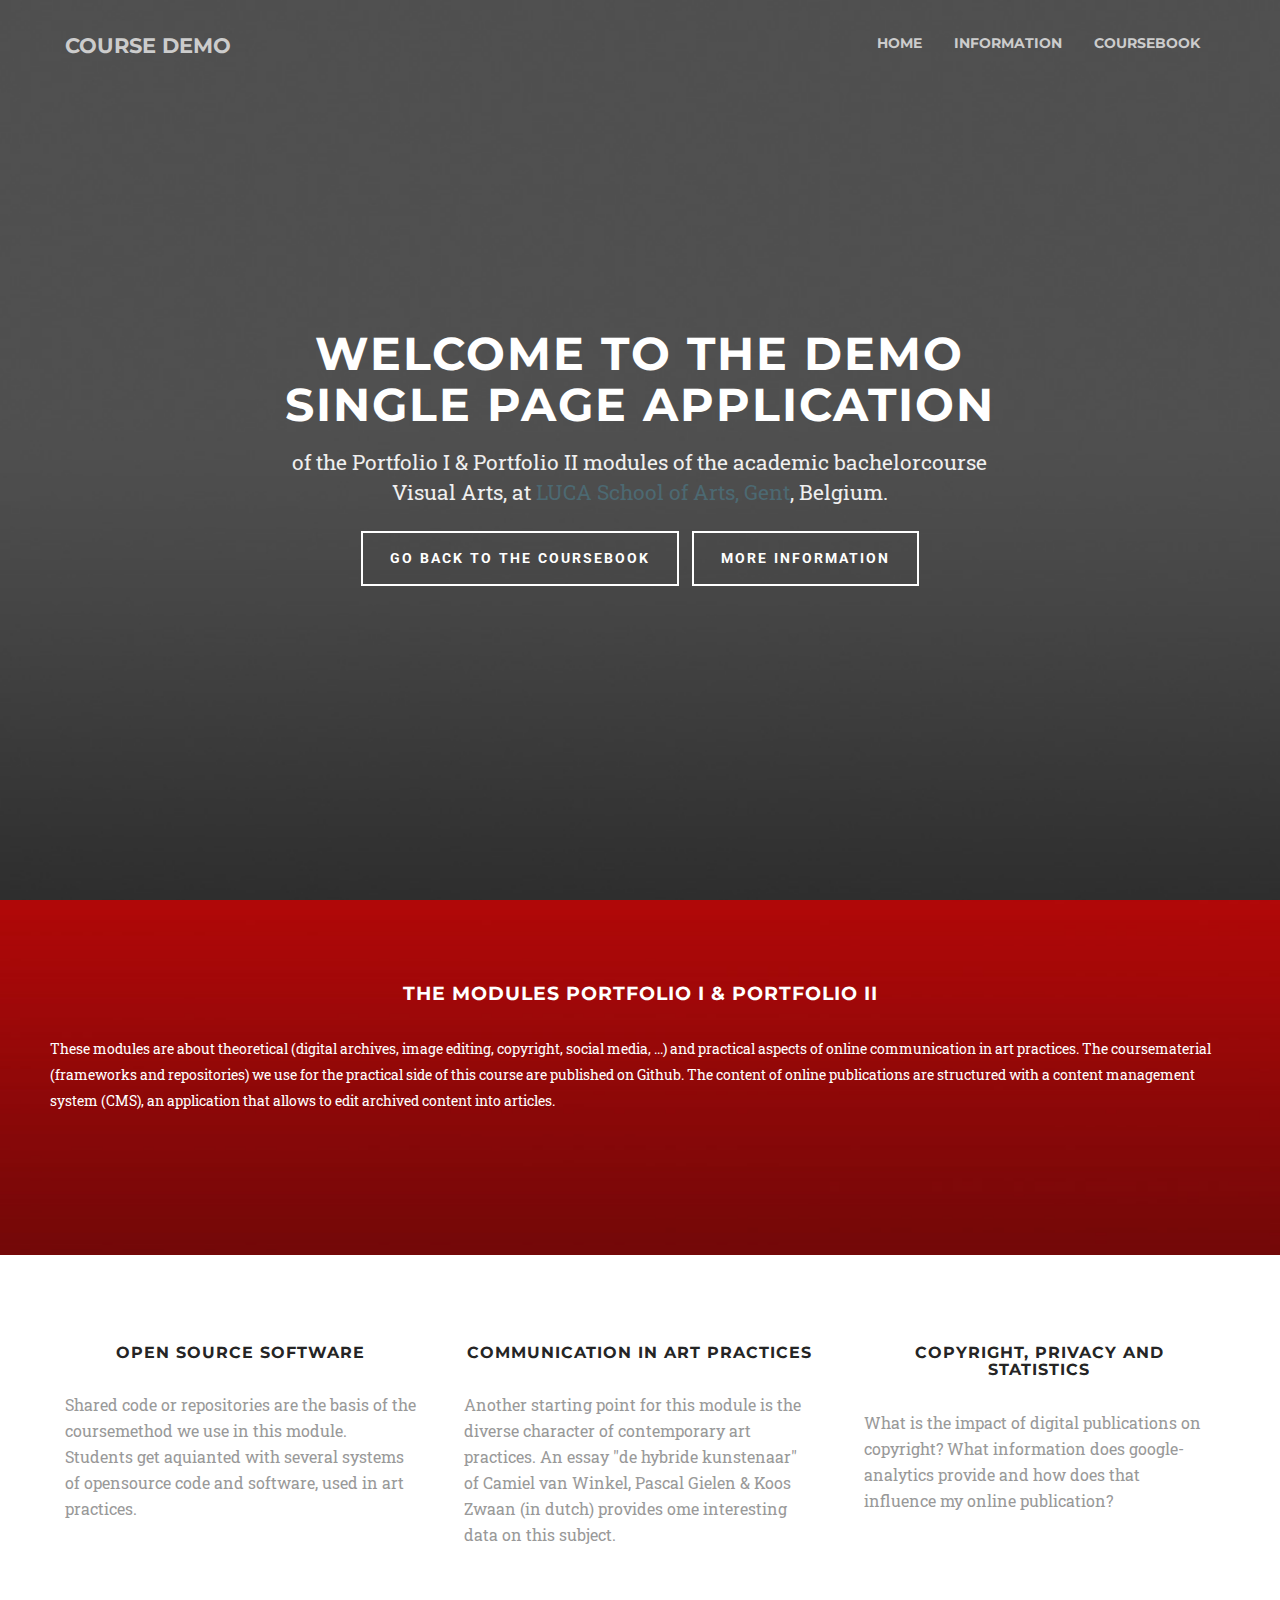
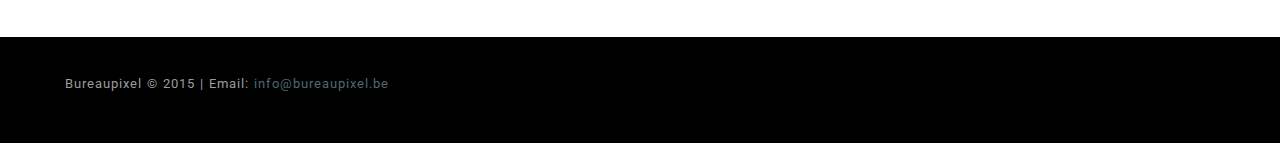
==== index.html @ 8536f185 "demo portfolio" ====
<!DOCTYPE html>
<!--[if lte IE 6]><html class="preIE7 preIE8 preIE9"><![endif]-->
<!--[if IE 7]><html class="preIE8 preIE9"><![endif]-->
<!--[if IE 8]><html class="preIE9"><![endif]-->
<!--[if gte IE 9]><!--><html><!--<![endif]-->
<head>
  <meta charset="UTF-8">
  <meta http-equiv="X-UA-Compatible" content="IE=edge,chrome=1">
  <meta name="viewport" content="width=device-width, initial-scale=1">
  <link href="http://fonts.googleapis.com/css?family=Roboto:700,400&subset=cyrillic,latin,greek,vietnamese" rel="stylesheet" type="text/css">
  <meta name="description" content="">
  <title></title>
  <link rel="stylesheet" href="assets/bootstrap/css/bootstrap.min.css" type="text/css">
  <link rel="stylesheet" href="assets/socicon/css/socicon.min.css" type="text/css">
  <link rel="stylesheet" href="assets/animate.css/animate.min.css" type="text/css">
  <link rel="stylesheet" href="assets/style.css" type="text/css">
  <link rel="stylesheet" href="assets/mbr-additional.css" type="text/css">
  
  
</head>
<body>
<section id="menu-1" class="menu-1 mbr-fixed-top mbr-nav-collapse">
    <div class="container">
        <div class="row">
            <div class="col-sm-12">
                <div class="brand">
                    <a href="#">
                    </a>
                    <span>
                        <p>
                        <a href="http://portfolio.sintlucas.net" target="_blank">COURSE DEMO</a><a href="http://portfolio.sintlucas.net" target="_blank"></a><a href="http://portfolio.sintlucas.net" target="_blank"></a><a href="http://portfolio.sintlucas.net" target="_blank"></a><a href="http://mobirise.com"></a>
                    </p>
                    </span>
                    <span class="mbr-nav-toggle"></span>
                </div>
                <nav>
                    <ul class="nav nav-pills pull-right"><li><a href="http://mobirise.com" class="mbr-menu-item" id="note-editor-63">HOME</a></li><li><a href="#content5-4" class="mbr-menu-item" id="note-editor-64">INFORMATION</a></li><li><a href="http://portfolio.sintlucas.org" class="mbr-menu-item" id="note-editor-65" target="_blank">COURSEBOOK</a></li></ul>
                </nav>
            </div>
        </div>
    </div>
</section>

<section id="header1-0" class="hero-1 center dark mbr-v-middle mbr-fullscreen mbr-parallax-background" style="background-image: url('assets/images/grijsvlak2.jpg');" data-effect="fadeIn">
    <div>
        <div class="container">
            <div class="row">
                <div class="col-sm-7" data-effect="fadeInUp">
                    <div class="hero">
                        
                        
                        <h1>WELCOME TO THE DEMO SINGLE PAGE APPLICATION</h1><p>of the Portfolio I &amp; Portfolio II modules of the academic bachelorcourse Visual Arts, at <a href="http://www.luca-arts.be" target="_blank">LUCA School of Arts, Gent</a>, Belgium.</p>
                    
                    
                    </div>
                        <div class="group">
                            <a class="btn btn-lg btn-default" href="http://portfolio.sintlucas.org/" id="note-editor-77" target="_blank">GO BACK TO THE COURSEBOOK</a> <a class="btn btn-lg btn-default" href="#content5-4" id="note-editor-78">MORE INFORMATION</a>
                        </div>
                </div>
            </div>
        </div>
    </div>
</section>

<section id="content5-4" class="content-2 simple col-1 mbr-parallax-background" style="background-image: url('assets/images/roodvlak2.jpg');">
    <div class="container">
        <div class="row">
            <div>
                <div class="thumbnail">
                    <div class="caption">
                        <div>
                            
                            
                            <h3 style="color: #fff">THE MODULES PORTFOLIO I &amp; PORTFOLIO II</h3> <p style="color: #fff"> These modules are about theoretical (digital archives, image editing, copyright, social media, ...) and practical aspects of online communication in art practices.  The coursematerial (frameworks and repositories) we use for the practical side of this course are published on Github.  The content of online publications are structured with a content management system (CMS), an application that allows to edit archived content into articles.&nbsp;</p><p style="color: #fff"><br></p><p style="color: #fff"><br></p>
                        
                        
                        </div>
                    </div>
                </div>
            </div>
        </div>
    </div>
</section>

<section id="content4-2" class="content-2 simple col-3 mbr-parallax-background" style="background-color: #fff;">
    <div class="container">
        <div class="row">
            <div>
                <div class="thumbnail">
                    <div class="caption">
                        <div>
                            
                            <h3>OPEN SOURCE SOFTWARE</h3><p>Shared code or repositories are the basis of the coursemethod we use in this module. Students get aquianted with several systems of opensource code and software, used in art practices.</p>
                        
                        </div>
                    </div>
                </div>
            </div>
            <div>
                <div class="thumbnail">
                    <div class="caption">
                        <div>
                            
                            <h3>COMMUNICATION IN ART PRACTICES</h3><p>Another starting point for this module is the diverse character of contemporary art practices. An essay "de hybride kunstenaar" of Camiel van Winkel, Pascal Gielen &amp; Koos Zwaan (in dutch) provides ome interesting data on this subject.</p>
                        
                        </div>
                    </div>
                </div>
            </div>
            <div>
                <div class="thumbnail">
                    <div class="caption">
                        <div>
                            
                            <h3>COPYRIGHT, PRIVACY AND STATISTICS</h3><p>What is the impact of digital publications on copyright? What information does google-analytics provide and how does that influence my online publication?</p>
                        
                        </div>
                    </div>
                </div>
            </div>
        </div>
    </div>
</section>

<footer id="footer1-3" class="mbr-section mbr-parallax-background" style="background-color: #000000;">
    <div class="mbr-section__container container">
        <div class="mbr-footer mbr-footer--wysiwyg row">
            <div class="col-sm-12">
                <p class="mbr-footer__copyright"></p><p>Bureaupixel © 2015 | Email: <a href="mailto: info@bureaupixel.be">info@bureaupixel.be</a></p><p></p>
            </div>
        </div>
    </div>
</footer>
<script src="assets/jquery/jquery.min.js" type="text/javascript"></script>
<script src="assets/bootstrap/js/bootstrap.min.js" type="text/javascript"></script>
<div class="mobirise_engine" style="position: absolute; left: -1000px; top: -1000px; opacity: 0.1;"><a href="http://mobirise.com/">easy website builder</a> by Mobirise 1.7</div>
<script src="assets/jquery-parallax/jquery.parallax.js" type="text/javascript"></script>
<script src="assets/social-likes/social-likes.js" type="text/javascript"></script>
<script src="assets/jquery-viewport-checker/jquery.viewportchecker.js" type="text/javascript"></script>
<script src="assets/jquery-mb-ytplayer/jquery.mb.YTPlayer.min.js" type="text/javascript"></script>
<script src="assets/script.js" type="text/javascript"></script>

  
</body>
</html>
---- assets/socicon/css/socicon.min.css ----
@font-face{font-family:'socicon';src:url('../fonts/socicon.eot');src:url('../fonts/socicon.eot?#iefix') format('embedded-opentype'),url('../fonts/socicon.woff') format('woff'),url('../fonts/socicon.woff2') format('woff2'),url('../fonts/socicon.ttf') format('truetype'),url('../fonts/socicon.svg#sociconregular') format('svg');font-weight:normal;font-style:normal}.socicon{position:relative;top:1px;display:inline-block;font-family:'socicon';font-style:normal;font-weight:normal;line-height:1;text-transform:none !important;-webkit-font-smoothing:antialiased;-moz-osx-font-smoothing:grayscale}.socicon-twitter:before{content:"a"}.socicon-facebook:before{content:"b"}.socicon-google:before{content:"c"}.socicon-pinterest:before{content:"d"}.socicon-foursquare:before{content:"e"}.socicon-yahoo:before{content:"f"}.socicon-skype:before{content:"g"}.socicon-yelp:before{content:"h"}.socicon-feedburner:before{content:"i"}.socicon-linkedin:before{content:"j"}.socicon-viadeo:before{content:"k"}.socicon-xing:before{content:"l"}.socicon-myspace:before{content:"m"}.socicon-soundcloud:before{content:"n"}.socicon-spotify:before{content:"o"}.socicon-grooveshark:before{content:"p"}.socicon-lastfm:before{content:"q"}.socicon-youtube:before{content:"r"}.socicon-vimeo:before{content:"s"}.socicon-dailymotion:before{content:"t"}.socicon-vine:before{content:"u"}.socicon-flickr:before{content:"v"}.socicon-500px:before{content:"w"}.socicon-instagram:before{content:"x"}.socicon-wordpress:before{content:"y"}.socicon-tumblr:before{content:"z"}.socicon-blogger:before{content:"A"}.socicon-technorati:before{content:"B"}.socicon-reddit:before{content:"C"}.socicon-dribbble:before{content:"D"}.socicon-stumbleupon:before{content:"E"}.socicon-digg:before{content:"F"}.socicon-envato:before{content:"G"}.socicon-behance:before{content:"H"}.socicon-delicious:before{content:"I"}.socicon-deviantart:before{content:"J"}.socicon-forrst:before{content:"K"}.socicon-play:before{content:"L"}.socicon-zerply:before{content:"M"}.socicon-wikipedia:before{content:"N"}.socicon-apple:before{content:"O"}.socicon-flattr:before{content:"P"}.socicon-github:before{content:"Q"}.socicon-chimein:before{content:"R"}.socicon-friendfeed:before{content:"S"}.socicon-newsvine:before{content:"T"}.socicon-identica:before{content:"U"}.socicon-bebo:before{content:"V"}.socicon-zynga:before{content:"W"}.socicon-steam:before{content:"X"}.socicon-xbox:before{content:"Y"}.socicon-windows:before{content:"Z"}.socicon-outlook:before{content:"1"}.socicon-coderwall:before{content:"2"}.socicon-tripadvisor:before{content:"3"}.socicon-appnet:before{content:"4"}.socicon-goodreads:before{content:"5"}.socicon-tripit:before{content:"6"}.socicon-lanyrd:before{content:"7"}.socicon-slideshare:before{content:"8"}.socicon-buffer:before{content:"9"}.socicon-rss:before{content:","}.socicon-vkontakte:before{content:";"}.socicon-disqus:before{content:":"}.socicon-houzz:before{content:"+"}.socicon-mail:before{content:"@"}.socicon-patreon:before{content:"="}.socicon-paypal:before{content:"-"}.socicon-playstation:before{content:"^"}.socicon-smugmug:before{content:"¨"}.socicon-swarm:before{content:"$"}.socicon-triplej:before{content:"*"}.socicon-yammer:before{content:"&"}.socicon-stackoverflow:before{content:"("}.socicon-drupal:before{content:"#"}.socicon-odnoklassniki:before{content:"."}.socicon-android:before{content:"_"}.socicon-meetup:before{content:"]"}.socicon-persona:before{content:")"}.socicon-amazon:before{content:"£"}.socicon-ello:before{content:"'"}.socicon-mixcloud:before{content:"\""}.socicon-8tracks:before{content:"}"}.socicon-twitch:before{content:"{"}.socicon-bg-twitter{background:#4da7de}.socicon-bg-twitter:hover{background:#4da7de !important}.socicon-bg-facebook{background:#3e5b98}.socicon-bg-facebook:hover{background:#3e5b98 !important}.socicon-bg-google{background:#d93e2d}.socicon-bg-google:hover{background:#d93e2d !important}.socicon-bg-pinterest{background:#c92619}.socicon-bg-pinterest:hover{background:#c92619 !important}.socicon-bg-foursquare{background:#f94877}.socicon-bg-foursquare:hover{background:#f94877 !important}.socicon-bg-yahoo{background:#6e2a85}.socicon-bg-yahoo:hover{background:#6e2a85 !important}.socicon-bg-skype{background:#28abe3}.socicon-bg-skype:hover{background:#28abe3 !important}.socicon-bg-yelp{background:#c83218}.socicon-bg-yelp:hover{background:#c83218 !important}.socicon-bg-feedburner{background:#fc0}.socicon-bg-feedburner:hover{background:#fc0 !important}.socicon-bg-linkedin{background:#3371b7}.socicon-bg-linkedin:hover{background:#3371b7 !important}.socicon-bg-viadeo{background:#e4a000}.socicon-bg-viadeo:hover{background:#e4a000 !important}.socicon-bg-xing{background:#005a60}.socicon-bg-xing:hover{background:#005a60 !important}.socicon-bg-myspace{background:#323232}.socicon-bg-myspace:hover{background:#323232 !important}.socicon-bg-soundcloud{background:#fe3801}.socicon-bg-soundcloud:hover{background:#fe3801 !important}.socicon-bg-spotify{background:#7bb342}.socicon-bg-spotify:hover{background:#7bb342 !important}.socicon-bg-grooveshark{background:#000}.socicon-bg-grooveshark:hover{background:#000 !important}.socicon-bg-lastfm{background:#d41316}.socicon-bg-lastfm:hover{background:#d41316 !important}.socicon-bg-youtube{background:#e02a20}.socicon-bg-youtube:hover{background:#e02a20 !important}.socicon-bg-vimeo{background:#51b5e7}.socicon-bg-vimeo:hover{background:#51b5e7 !important}.socicon-bg-dailymotion{background:#004e72}.socicon-bg-dailymotion:hover{background:#004e72 !important}.socicon-bg-vine{background:#00b389}.socicon-bg-vine:hover{background:#00b389 !important}.socicon-bg-flickr{background:#1e1e1b}.socicon-bg-flickr:hover{background:#1e1e1b !important}.socicon-bg-500px{background:#58a9de}.socicon-bg-500px:hover{background:#58a9de !important}.socicon-bg-instagram{background:#9c7c6e}.socicon-bg-instagram:hover{background:#9c7c6e !important}.socicon-bg-wordpress{background:#464646}.socicon-bg-wordpress:hover{background:#464646 !important}.socicon-bg-tumblr{background:#45556c}.socicon-bg-tumblr:hover{background:#45556c !important}.socicon-bg-blogger{background:#ec661c}.socicon-bg-blogger:hover{background:#ec661c !important}.socicon-bg-technorati{background:#5cb030}.socicon-bg-technorati:hover{background:#5cb030 !important}.socicon-bg-reddit{background:#e74a1e}.socicon-bg-reddit:hover{background:#e74a1e !important}.socicon-bg-dribbble{background:#e84d88}.socicon-bg-dribbble:hover{background:#e84d88 !important}.socicon-bg-stumbleupon{background:#e64011}.socicon-bg-stumbleupon:hover{background:#e64011 !important}.socicon-bg-digg{background:#1d1d1b}.socicon-bg-digg:hover{background:#1d1d1b !important}.socicon-bg-envato{background:#597c3a}.socicon-bg-envato:hover{background:#597c3a !important}.socicon-bg-behance{background:#000}.socicon-bg-behance:hover{background:#000 !important}.socicon-bg-delicious{background:#020202}.socicon-bg-delicious:hover{background:#020202 !important}.socicon-bg-deviantart{background:#c5d200}.socicon-bg-deviantart:hover{background:#c5d200 !important}.socicon-bg-forrst{background:#5b9a68}.socicon-bg-forrst:hover{background:#5b9a68 !important}.socicon-bg-play{background:#000}.socicon-bg-play:hover{background:#000 !important}.socicon-bg-zerply{background:#9dbc7a}.socicon-bg-zerply:hover{background:#9dbc7a !important}.socicon-bg-wikipedia{background:#000}.socicon-bg-wikipedia:hover{background:#000 !important}.socicon-bg-apple{background:#b9bfc1}.socicon-bg-apple:hover{background:#b9bfc1 !important}.socicon-bg-flattr{background:#f67c1a}.socicon-bg-flattr:hover{background:#f67c1a !important}.socicon-bg-github{background:#221e1b}.socicon-bg-github:hover{background:#221e1b !important}.socicon-bg-chimein{background:#888688}.socicon-bg-chimein:hover{background:#888688 !important}.socicon-bg-friendfeed{background:#2f72c4}.socicon-bg-friendfeed:hover{background:#2f72c4 !important}.socicon-bg-newsvine{background:#075b2f}.socicon-bg-newsvine:hover{background:#075b2f !important}.socicon-bg-identica{background:#000}.socicon-bg-identica:hover{background:#000 !important}.socicon-bg-bebo{background:#ef1011}.socicon-bg-bebo:hover{background:#ef1011 !important}.socicon-bg-zynga{background:#dc0606}.socicon-bg-zynga:hover{background:#dc0606 !important}.socicon-bg-steam{background:#8f8d8a}.socicon-bg-steam:hover{background:#8f8d8a !important}.socicon-bg-xbox{background:#92c83e}.socicon-bg-xbox:hover{background:#92c83e !important}.socicon-bg-windows{background:#00bdf6}.socicon-bg-windows:hover{background:#00bdf6 !important}.socicon-bg-outlook{background:#0072c6}.socicon-bg-outlook:hover{background:#0072c6 !important}.socicon-bg-coderwall{background:#3e8dcc}.socicon-bg-coderwall:hover{background:#3e8dcc !important}.socicon-bg-tripadvisor{background:#000}.socicon-bg-tripadvisor:hover{background:#000 !important}.socicon-bg-appnet{background:#494949}.socicon-bg-appnet:hover{background:#494949 !important}.socicon-bg-goodreads{background:#463020}.socicon-bg-goodreads:hover{background:#463020 !important}.socicon-bg-tripit{background:#1982c3}.socicon-bg-tripit:hover{background:#1982c3 !important}.socicon-bg-lanyrd{background:#3c80c9}.socicon-bg-lanyrd:hover{background:#3c80c9 !important}.socicon-bg-slideshare{background:#4ba3a6}.socicon-bg-slideshare:hover{background:#4ba3a6 !important}.socicon-bg-buffer{background:#000}.socicon-bg-buffer:hover{background:#000 !important}.socicon-bg-rss{background:#f26109}.socicon-bg-rss:hover{background:#f26109 !important}.socicon-bg-vkontakte{background:#5a7fa6}.socicon-bg-vkontakte:hover{background:#5a7fa6 !important}.socicon-bg-disqus{background:#2e9fff}.socicon-bg-disqus:hover{background:#2e9fff !important}.socicon-bg-houzz{background:#7cc04b}.socicon-bg-houzz:hover{background:#7cc04b !important}.socicon-bg-mail{background:#000}.socicon-bg-mail:hover{background:#000 !important}.socicon-bg-patreon{background:#e44727}.socicon-bg-patreon:hover{background:#e44727 !important}.socicon-bg-paypal{background:#009cde}.socicon-bg-paypal:hover{background:#009cde !important}.socicon-bg-playstation{background:#000}.socicon-bg-playstation:hover{background:#000 !important}.socicon-bg-smugmug{background:#acfd32}.socicon-bg-smugmug:hover{background:#acfd32 !important}.socicon-bg-swarm{background:#fc9d3c}.socicon-bg-swarm:hover{background:#fc9d3c !important}.socicon-bg-triplej{background:#e53531}.socicon-bg-triplej:hover{background:#e53531 !important}.socicon-bg-yammer{background:#1175c4}.socicon-bg-yammer:hover{background:#1175c4 !important}.socicon-bg-stackoverflow{background:#fd9827}.socicon-bg-stackoverflow:hover{background:#fd9827 !important}.socicon-bg-drupal{background:#00598e}.socicon-bg-drupal:hover{background:#00598e !important}.socicon-bg-odnoklassniki{background:#f48420}.socicon-bg-odnoklassniki:hover{background:#f48420 !important}.socicon-bg-android{background:#8ec047}.socicon-bg-android:hover{background:#8ec047 !important}.socicon-bg-meetup{background:#e2373c}.socicon-bg-meetup:hover{background:#e2373c !important}.socicon-bg-persona{background:#e6753d}.socicon-bg-persona:hover{background:#e6753d !important}.socicon-bg-amazon{background:#f90}.socicon-bg-amazon:hover{background:#f90 !important}.socicon-bg-ello{background:#000}.socicon-bg-ello:hover{background:#000 !important}.socicon-bg-mixcloud{background:#314359}.socicon-bg-mixcloud:hover{background:#314359 !important}.socicon-bg-8tracks{background:#122c4b}.socicon-bg-8tracks:hover{background:#122c4b !important}.socicon-bg-twitch{background:#6441a5}.socicon-bg-twitch:hover{background:#6441a5 !important}
---- assets/style.css ----
html {
  position: relative;
  min-height: 100%;
}
.mbr-transparent {
  opacity: 0;
  filter: alpha(opacity=0);
}
.mbr-v-middle {
  display: table;
  width: 100%;
}
.mbr-v-middle > div {
  display: table-cell;
  float: none;
  margin-bottom: 0;
  margin-top: 0;
  vertical-align: middle;
}
.mbr-fullscreen {
  width: 100%;
}
.mbr-background-video,
.mbr-background-video-preview {
  bottom: 0;
  left: 0;
  overflow: hidden;
  position: absolute;
  right: 0;
  top: 0;
}
.mbr-parallax-background,
.mbr-background {
  background-attachment: fixed !important;
  background-position: 50% 50%;
  background-repeat: no-repeat;
  background-size: cover !important;
}
.mbr-hidden-scrollbar .mbr-parallax-background {
  background-size: auto 130%;
}
.mobile .mbr-parallax-background {
  background-attachment: scroll !important;
}
.mbr-background {
  background-attachment: scroll !important;
}
.mbr-nav-toggle {
  display: none;
}
.menu-1 {
  -webkit-transition: background 0.5s cubic-bezier(0.7, 0.01, 0.3, 1) 0.15s;
  -o-transition: background 0.5s cubic-bezier(0.7, 0.01, 0.3, 1) 0.15s;
  transition: background 0.5s cubic-bezier(0.7, 0.01, 0.3, 1) 0.15s;
  padding-left: 20px;
  padding-right: 20px;
  position: absolute;
  width: 100%;
  z-index: 100;
}
.menu-1 .container {
  padding: 0;
}
.menu-1 .row > div {
  height: 93px;
}
.menu-1 .brand {
  float: left;
  width: 30%;
}
.menu-1 nav {
  float: right;
  width: 70%;
}
.menu-1 .brand {
  position: relative;
}
.menu-1 .brand a {
  font-size: 21px;
  font-weight: bold;
  line-height: 92px;
}
.menu-1 .brand a:hover {
  text-decoration: none;
}
.menu-1 .brand a img {
  height: 40px;
  position: relative;
  top: 26px;
  vertical-align: top;
  margin-right: 5px;
}
.menu-1 .brand .mbr-nav-toggle {
  -moz-osx-font-smoothing: grayscale;
  -webkit-font-smoothing: antialiased;
  font-family: "Glyphicons Halflings";
  font-size: 24px;
  font-style: normal;
  font-weight: normal;
  line-height: 1;
  position: absolute;
  right: 0;
  top: 34px;
  cursor: pointer;
}
.menu-1 .brand .mbr-nav-toggle:before {
  content: "\e236";
}
.menu-1 .brand .mbr-nav-toggle:focus {
  outline: none;
}
.menu-1 nav {
  position: relative;
  top: 22px;
  vertical-align: top;
}
.menu-1 nav li a {
  font-size: 14px;
  line-height: 22px;
}
.menu-1 .brand a {
  color: #4c6972;
}
.menu-1 .brand .mbr-nav-toggle {
  color: #4c6972;
}
.menu-1 nav li a,
.menu-1 nav li a:hover,
.menu-1 nav li a:focus {
  color: #4c6972;
}
.menu-1 nav li a:after {
  background: #4c6972;
}
.menu-1.dark .brand a {
  color: #ffffff;
}
.menu-1.dark .brand .mbr-nav-toggle {
  color: #ffffff;
}
.menu-1.dark nav li a,
.menu-1.dark nav li a:hover,
.menu-1.dark nav li a:focus {
  color: #ffffff;
}
.menu-1.dark nav li a:after {
  background: #ffffff;
}
.menu-1.static {
  background-color: #fff;
  position: relative;
}
.menu-1.static .brand a {
  color: #4c6972;
}
.menu-1.static .brand .mbr-nav-toggle {
  color: #4c6972;
}
.menu-1.static nav li a,
.menu-1.static nav li a:hover,
.menu-1.static nav li a:focus {
  color: #4c6972;
}
.menu-1.static nav li a:after {
  background: #f97352;
}
.menu-1.static.dark,
.menu-1.is-fixed.dark {
  background-color: #444444;
}
.menu-1.static.dark .brand a,
.menu-1.is-fixed.dark .brand a {
  color: #eeeeee;
}
.menu-1.static.dark .brand .mbr-nav-toggle,
.menu-1.is-fixed.dark .brand .mbr-nav-toggle {
  color: #eeeeee;
}
.menu-1.static.dark nav li a,
.menu-1.static.dark nav li a:hover,
.menu-1.static.dark nav li a:focus,
.menu-1.is-fixed.dark nav li a,
.menu-1.is-fixed.dark nav li a:hover,
.menu-1.is-fixed.dark nav li a:focus {
  color: #eeeeee;
}
.menu-1.static.dark nav li a:after,
.menu-1.is-fixed.dark nav li a:after {
  background: #f97352;
}
.menu-1.static.mbr-fixed-top {
  position: absolute;
}
.menu-1.static.mbr-fixed-top + * {
  top: 93px;
  margin-bottom: 93px;
}
.menu-1.is-fixed {
  background-color: transparent;
  position: fixed !important;
  top: 0;
}
.menu-1.is-fixed .brand a {
  color: #4c6972;
}
.menu-1.is-fixed .brand .mbr-nav-toggle {
  color: #4c6972;
}
.menu-1.is-fixed nav li a,
.menu-1.is-fixed nav li a:hover,
.menu-1.is-fixed nav li a:focus {
  color: #4c6972;
}
.menu-1.is-fixed nav li a:after {
  background: #f97352;
}
.menu-1.is-fixed,
.menu-1.is-fixed .container,
.menu-1.is-fixed .row,
.menu-1.is-fixed .row > div {
  height: 1px;
}
.menu-1.is-fixed .brand {
  -webkit-animation: menu-1 0.45s linear 0s;
  -o-animation: menu-1 0.45s linear 0s;
  animation: menu-1 0.45s linear 0s;
}
.menu-1.is-fixed .brand a {
  display: none;
}
@-webkit-keyframes menu-1 {
  from {
    opacity: 0;
  }
  to {
    opacity: 1;
  }
}
@-o-keyframes menu-1 {
  from {
    opacity: 0;
  }
  to {
    opacity: 1;
  }
}
@keyframes menu-1 {
  from {
    opacity: 0;
  }
  to {
    opacity: 1;
  }
}
.menu-1.is-fixed .brand .mbr-nav-toggle {
  opacity: 0.7;
  filter: alpha(opacity=70);
  -webkit-transition: opacity 0.2s ease-in-out 0s;
  -o-transition: opacity 0.2s ease-in-out 0s;
  transition: opacity 0.2s ease-in-out 0s;
  background-color: rgba(68, 68, 68, 0.8);
  color: #fff;
  margin-top: -14px;
  padding: 10px;
  z-index: 100;
}
.desktop .menu-1.is-fixed .brand .mbr-nav-toggle:hover {
  opacity: 1;
  filter: alpha(opacity=100);
  background-color: #252525;
}
.menu-1.is-fixed.dark {
  background-color: transparent;
}
.menu-1.is-fixed.static {
  background-color: #fff;
}
.menu-1.is-fixed.static.dark {
  background-color: #444444;
}
.menu-1.is-fixed .brand,
.menu-1.collapsed .brand,
.menu-1.nav-collapsed .brand {
  width: 100%;
}
.menu-1.is-fixed nav,
.menu-1.collapsed nav,
.menu-1.nav-collapsed nav {
  display: none;
}
.menu-1.is-fixed .mbr-nav-toggle,
.menu-1.collapsed .mbr-nav-toggle,
.menu-1.nav-collapsed .mbr-nav-toggle {
  display: block !important;
}
.menu-1.mbr-nav-visible {
  position: absolute !important;
}
.menu-1.mbr-nav-visible .brand .mbr-nav-toggle {
  opacity: 1;
  filter: alpha(opacity=100);
  -webkit-transition: none;
  -o-transition: none;
  transition: none;
  background-color: transparent !important;
  color: #fff;
  z-index: 100;
}
.menu-1.mbr-nav-visible .brand .mbr-nav-toggle:before {
  content: "\e014";
}
.menu-1.mbr-nav-visible nav {
  top: 0;
  left: 0;
  display: table;
  position: fixed;
  background-color: rgba(76, 105, 114, 0.9);
  width: 100%;
  -webkit-animation: menu-1-nav 0.3s linear 0s;
  -o-animation: menu-1-nav 0.3s linear 0s;
  animation: menu-1-nav 0.3s linear 0s;
}
@-webkit-keyframes menu-1-nav {
  0% {
    opacity: 0;
    filter: alpha(opacity=0);
  }
  100% {
    opacity: 1;
    filter: alpha(opacity=100);
  }
}
@-o-keyframes menu-1-nav {
  0% {
    opacity: 0;
    filter: alpha(opacity=0);
  }
  100% {
    opacity: 1;
    filter: alpha(opacity=100);
  }
}
@keyframes menu-1-nav {
  0% {
    opacity: 0;
    filter: alpha(opacity=0);
  }
  100% {
    opacity: 1;
    filter: alpha(opacity=100);
  }
}
.menu-1.mbr-nav-visible nav ul {
  display: table-cell;
  float: none !important;
  position: relative;
  top: -27px;
  vertical-align: middle;
  width: 100%;
}
@media (max-width: 480px) {
  .menu-1.mbr-nav-visible nav ul {
    top: -22px;
  }
}
.menu-1.mbr-nav-visible nav ul li {
  display: block;
  float: none;
  text-align: center;
}
.menu-1.mbr-nav-visible nav ul li a {
  border: 2px solid transparent;
  color: #fff !important;
  display: inline-block;
  font-size: 25px;
  font-weight: bold;
  letter-spacing: 6px;
  line-height: 48px;
  padding-left: 30px;
  padding-right: 30px;
}
.menu-1.mbr-nav-visible nav ul li a:hover {
  border-color: #fff;
  color: #fff !important;
}
.menu-1.mbr-nav-visible nav ul li a:before {
  content: "";
  display: inline-block;
  height: 1px;
  width: 4px;
}
.menu-1.mbr-nav-visible nav ul li a:after {
  display: none;
}
@media (max-width: 480px) {
  .menu-1.mbr-nav-visible nav ul li a {
    font-size: 20px;
    line-height: 34px;
    padding-left: 25px;
    padding-right: 25px;
  }
}
.menu-1.mbr-nav-visible nav ul li.active a {
  border-color: transparent;
  color: rgba(255, 255, 255, 0.6) !important;
  cursor: default;
}
.menu-1.mbr-nav-visible nav ul li:last-of-type:after {
  width: 36px;
  height: 3px;
  background: #fff;
  content: "";
  display: block;
  left: 50%;
  margin-left: -18px;
  position: relative;
  top: 25px;
}
@media (max-width: 480px) {
  .menu-1.mbr-nav-visible nav ul li:last-of-type:after {
    top: 20px;
  }
}
.menu-1.mbr-nav-visible.dark nav {
  background: rgba(249, 115, 82, 0.95);
}
.content-1 {
  overflow: hidden;
  padding: 0 20px;
  position: relative;
  text-align: center;
}
.content-1 .container {
  padding: 57px 0 79px;
  position: relative;
  z-index: 3;
}
.content-1 h2 {
  line-height: 1.5em;
  margin: 0;
  padding: 26px 0 4px;
}
.content-1 h2 + h2 {
  margin-top: -31px;
}
.content-1 p {
  color: #777;
  font-size: 17px;
  line-height: 27px;
  margin-bottom: 0;
  padding-bottom: 10px;
  padding-top: 29px;
  position: relative;
  text-align: left;
}
.content-1 p + p {
  margin-top: -10px;
  padding-top: 0;
}
.content-1 h2 + p {
  padding-top: 20px;
}
.content-1 .group {
  margin-top: 0;
  padding: 36px 0 14px;
}
@media (max-width: 530px) {
  .content-1 .group .btn {
    display: block;
  }
  .content-1 .group .btn + .btn {
    margin: 12px 0 0;
  }
}
@media (min-width: 531px) {
  .content-1 .group {
    line-height: 67px;
    padding: 29px 0 9px;
  }
  .content-1 .group .btn {
    margin-right: 10px;
    position: relative;
    left: 5px;
  }
}
.content-1 div + .group,
.content-1 h2 + .group,
.content-1 p + .group {
  padding-top: 20px;
}
@media (max-width: 530px) {
  .content-1 div + .group,
  .content-1 h2 + .group,
  .content-1 p + .group {
    padding-top: 27px;
  }
}
.content-1 .row > div {
  display: block;
  float: none;
  margin-left: auto;
  margin-right: auto;
}
@media (min-width: 768px) {
  .content-1.left {
    text-align: left;
  }
  .content-1.left .row > div {
    margin-left: 0;
  }
  .content-1.left p:before {
    left: 0;
    margin-left: 0;
  }
}
.content-1.dark {
  background: #3c3c3c;
  color: #fff;
}
.content-1.dark p {
  color: #fff;
}
.content-1.dark p:before {
  background: #fff;
}
.content-1.dark .btn-default {
  border-color: #fff;
  color: #fff;
}
.content-1.dark .btn-default:hover,
.content-1.dark .btn-default:focus,
.content-1.dark .btn-default.focus,
.content-1.dark .btn-default:active,
.content-1.dark .btn-default.active,
.open > .dropdown-toggle.content-1.dark .btn-default {
  background-color: #fff;
  border-color: #fff;
  color: #252525;
}
@media (min-width: 768px) {
  .content-1.extended {
    padding: 0 5px;
  }
}
.content-1.extended .container {
  padding: 93px 0 83px;
}
.content-1.extended .group {
  padding-bottom: 10px;
}
.content-1.extended h2 {
  margin-top: -36px;
}
.content-1.extended h2 + h2 {
  margin-top: -31px;
}
@media (min-width: 768px) {
  .content-1.extended .container {
    padding-bottom: 82px;
  }
  .content-1.extended .row {
    display: table;
    margin: 0;
    table-layout: fixed;
    width: 100%;
  }
  .content-1.extended .row > div {
    display: table-cell;
    float: none;
    padding-left: 0;
    padding-right: 41px;
    text-align: center;
    vertical-align: middle;
  }
  .content-1.extended .row > div.img {
    vertical-align: top;
  }
  .content-1.extended .group {
    padding-bottom: 11px;
    position: relative;
    right: -5px;
  }
  .content-1.extended h2 {
    left: 6px;
    margin-top: -35px !important;
    padding-bottom: 26px;
    position: relative;
    text-align: center;
  }
  .content-1.extended h2 + h2 {
    margin-top: -51px !important;
  }
  .content-1.extended p + .group,
  .content-1.extended h2 + .group,
  .content-1.extended div + .group {
    margin-top: -6px;
    padding-top: 0;
  }
  .content-1.extended .img + div h2 {
    margin-top: -36px !important;
  }
  .content-1.extended p {
    margin: 0;
    padding-bottom: 35px;
    padding-top: 0;
    text-align: left;
  }
  .content-1.extended p + p {
    margin-top: -35px;
  }
  .content-1.extended h2 + p {
    margin-top: -6px;
  }
  .content-1.extended iframe,
  .content-1.extended img {
    margin-bottom: 11px;
  }
}
@media (min-width: 768px) and (min-width: 768px) and (max-width: 990px) {
  .content-1.extended p + .group,
  .content-1.extended h2 + .group,
  .content-1.extended div + .group {
    margin-top: 2px;
  }
}
@media (min-width: 768px) and (max-width: 990px) {
  .content-1.extended .group .btn {
    display: block;
    margin-right: 0;
  }
  .content-1.extended .group .btn + .btn {
    margin: 10px 0 0;
  }
}
.content-1.extended .img {
  padding-bottom: 16px;
}
.content-1.extended .img iframe {
  width: 100% !important;
}
.content-1.extended .img img {
  max-width: 100%;
}
.content-1.extended .img + div h2 {
  margin-top: 0;
}
.content-1.extended .img + div h2 + h2 {
  margin-top: -31px;
}
.content-1.extended .img + div p {
  text-align: left;
}
@media (min-width: 768px) {
  .content-1.extended .img {
    padding-bottom: 0;
    padding-left: 0;
    padding-right: 41px !important;
  }
  .content-1.extended .img img,
  .content-1.extended .img iframe {
    float: right;
  }
  .content-1.extended .img + div {
    padding: 0 0 0 15px;
    text-align: left;
  }
  .content-1.extended .img + div h2 {
    left: -1px;
    text-align: left;
  }
  .content-1.extended .img + div h2 + h2 {
    margin-top: -53px !important;
  }
  .content-1.extended .img + div .group {
    left: -5px;
    right: auto;
  }
}
.content-1.extended div + .img {
  padding: 42px 15px 10px 15px;
}
@media (min-width: 768px) {
  .content-1.extended div + .img {
    padding: 0 0 0 15px !important;
  }
  .content-1.extended div + .img img,
  .content-1.extended div + .img iframe {
    float: left;
  }
}
@media (min-width: 768px) {
  .content-1.extended.left .row > div {
    text-align: left;
  }
  .content-1.extended.left .row > div h2 {
    left: -1px;
    text-align: left;
  }
  .content-1.extended.left .row > div p {
    text-align: left;
  }
  .content-1.extended.center .row > div {
    text-align: center;
  }
  .content-1.extended.center .row > div h2 {
    left: 0;
    text-align: center;
  }
  .content-1.extended.center .row > div p {
    text-align: left;
  }
  .content-1.extended.right .row > div {
    text-align: right;
  }
  .content-1.extended.right .row > div h2 {
    left: 6px;
    text-align: right;
  }
  .content-1.extended.right .row > div p {
    text-align: right;
  }
}
.msgbox-1 {
  overflow: hidden;
  padding: 0 20px;
  position: relative;
}
.msgbox-1 .container {
  padding: 41px 0 29px;
  position: relative;
  z-index: 3;
}
@media (max-width: 767px) {
  .msgbox-1 .container {
    padding: 67px 0 78px;
    text-align: center;
  }
}
.msgbox-1 .row > div + div {
  line-height: 67px;
}
@media (max-width: 767px) {
  .msgbox-1 .row > div + div {
    padding-bottom: 3px;
    padding-top: 23px;
  }
}
@media (max-width: 480px) {
  .msgbox-1 .row > div + div {
    padding-bottom: 15px;
    padding-top: 37px;
  }
}
.msgbox-1 h1,
.msgbox-1 h2 {
  letter-spacing: 4px;
  line-height: 33px;
  margin-bottom: 11px;
  margin-top: 10px;
}
.msgbox-1 h1 + h1,
.msgbox-1 h2 + h1,
.msgbox-1 h1 + h2,
.msgbox-1 h2 + h2 {
  margin-top: -11px;
}
@media (max-width: 767px) {
  .msgbox-1 h1,
  .msgbox-1 h2 {
    line-height: 1.5em;
    margin-bottom: 0;
  }
  .msgbox-1 h1 + h1,
  .msgbox-1 h2 + h1,
  .msgbox-1 h1 + h2,
  .msgbox-1 h2 + h2 {
    margin-top: -1px;
  }
}
.msgbox-1 p {
  color: #777;
  font-size: 17px;
  line-height: 27px;
  margin-bottom: 0;
  padding-bottom: 13px;
  padding-top: 16px;
  text-align: left;
}
.msgbox-1 p + p {
  margin-top: -13px;
  padding-top: 0;
}
@media (max-width: 767px) {
  .msgbox-1 p {
    padding-top: 20px;
  }
}
.msgbox-1 .btn {
  margin-top: -14px;
  margin-right: 10px;
}
@media (max-width: 480px) {
  .msgbox-1 .btn {
    display: block;
  }
  .msgbox-1 .btn + .btn {
    margin-top: 12px;
  }
}
.msgbox-1.dark {
  background: #3c3c3c;
  color: #fff;
}
.msgbox-1.dark p {
  color: #fff;
}
.msgbox-1.dark .btn-default {
  border-color: #fff;
  color: #fff;
}
.msgbox-1.dark .btn-default:hover,
.msgbox-1.dark .btn-default:focus,
.msgbox-1.dark .btn-default.focus,
.msgbox-1.dark .btn-default:active,
.msgbox-1.dark .btn-default.active,
.open > .dropdown-toggle.msgbox-1.dark .btn-default {
  background-color: #fff;
  border-color: #fff;
  color: #252525;
}
.hero-1 {
  overflow: hidden;
  padding: 0 20px;
  position: relative;
  table-layout: fixed;
}
.hero-1 .container {
  padding: 0;
  position: relative;
  z-index: 10;
}
.hero-1 .row .hero {
  color: #252525;
}
.hero-1 .row .hero h1,
.hero-1 .row .hero h2 {
  font-size: 46px;
  font-weight: bold;
  letter-spacing: 2px;
  margin-bottom: 17px;
}
.hero-1 .row .hero h1 + h1,
.hero-1 .row .hero h2 + h1,
.hero-1 .row .hero h1 + h2,
.hero-1 .row .hero h2 + h2 {
  margin-top: -18px;
}
@media (max-width: 480px) {
  .hero-1 .row .hero h1,
  .hero-1 .row .hero h2 {
    font-size: 37px;
  }
}
.hero-1 .row .hero p {
  font-size: 21px;
}
.hero-1 .row .hero p + p {
  margin-top: -10px;
}
@media (max-width: 480px) {
  .hero-1 .row .hero p {
    font-size: 19px;
  }
}
.hero-1 .row .group {
  margin-top: 23px;
}
@media (min-width: 481px) {
  .hero-1 .row .group {
    margin-top: 17px;
    line-height: 67px;
  }
}
.hero-1 .row .group .btn + .btn {
  margin-left: 10px;
}
@media (max-width: 480px) {
  .hero-1 .row .group .btn {
    display: block;
  }
  .hero-1 .row .group .btn + .btn {
    margin: 12px 0 0;
  }
}
@media (max-width: 767px) {
  .hero-1 .row {
    text-align: center;
  }
}
.hero-1.center {
  text-align: center;
}
.hero-1.center .container {
  width: 100% !important;
}
.hero-1.center .row > div {
  display: block;
  float: none;
  margin-left: auto;
  margin-right: auto;
  text-align: center;
}
.hero-1.dark {
  background-color: #3c3c3c;
}
.hero-1.dark .row .hero {
  color: #fff;
}
.hero-1.dark .row .btn-default {
  border-color: #fff;
  color: #fff;
}
.hero-1.dark .row .btn-default:hover,
.hero-1.dark .row .btn-default:focus,
.hero-1.dark .row .btn-default.focus,
.hero-1.dark .row .btn-default:active,
.hero-1.dark .row .btn-default.active,
.open > .dropdown-toggle.hero-1.dark .row .btn-default {
  background-color: #fff;
  border-color: #fff;
  color: #252525;
}
.content-2 {
  overflow: hidden;
  padding: 71px 20px 70px;
  position: relative;
}
.content-2.col-5 .row > div {
  position: relative;
  min-height: 1px;
  padding-left: 15px;
  padding-right: 15px;
}
@media (min-width: 768px) {
  .content-2.col-5 .row > div {
    display: inline-block;
    float: none;
    vertical-align: top;
    width: 33%;
  }
}
@media (min-width: 992px) {
  .content-2.col-5 .row > div {
    float: left;
    width: 20%;
  }
}
@media (min-width: 992px) {
  .content-2.col-5 {
    padding-top: 75px;
  }
  .content-2.col-5 .thumbnail h3 {
    margin-top: 15px;
  }
  .content-2.col-5 .thumbnail h3 + h3 {
    margin-top: -33px;
  }
}
.content-2.col-4 .row > div {
  position: relative;
  min-height: 1px;
  padding-left: 15px;
  padding-right: 15px;
}
@media (min-width: 768px) {
  .content-2.col-4 .row > div {
    float: left;
    width: 50%;
  }
}
@media (min-width: 992px) {
  .content-2.col-4 .row > div {
    float: left;
    width: 25%;
  }
}
.content-2.col-3 .row > div {
  position: relative;
  min-height: 1px;
  padding-left: 15px;
  padding-right: 15px;
}
@media (min-width: 768px) {
  .content-2.col-3 .row > div {
    float: left;
    width: 33.33333333%;
  }
}
@media (min-width: 992px) {
  .content-2.col-3 {
    padding-top: 64px;
  }
  .content-2.col-3 .thumbnail h3 {
    margin-top: 4px;
  }
  .content-2.col-3 .thumbnail h3 + h3 {
    margin-top: -33px;
  }
  .content-2.col-3 .thumbnail .group {
    margin-top: 37px;
  }
}
.content-2.col-2 .row > div {
  position: relative;
  min-height: 1px;
  padding-left: 15px;
  padding-right: 15px;
}
@media (min-width: 768px) {
  .content-2.col-2 .row > div {
    float: left;
    width: 50%;
  }
}
@media (min-width: 992px) {
  .content-2.col-2 {
    padding-top: 48px;
  }
  .content-2.col-2 .thumbnail > img {
    width: 100%;
    max-width: 300px;
  }
  .content-2.col-2 .thumbnail h3 {
    margin-top: -14px;
    margin-bottom: 20px;
    font-size: 25px;
    letter-spacing: 6px;
    line-height: 1.5em;
  }
  .content-2.col-2 .thumbnail h3 + h3 {
    margin-top: -19px;
  }
  .content-2.col-2 .thumbnail p {
    font-size: 17px;
    line-height: 27px;
  }
  .content-2.col-2 .thumbnail .btn {
    padding: 16px 27px;
    font-size: 18px;
    line-height: 1.3333333;
    border-radius: 0px;
    font-size: 14px;
    letter-spacing: 2px;
  }
}
@media (max-width: 767px) {
  .content-2 {
    padding: 0 20px;
  }
  .content-2 .row > div {
    -webkit-box-shadow: inset 0 1px 1px rgba(10, 10, 10, 0.06);
    box-shadow: inset 0 1px 1px rgba(10, 10, 10, 0.06);
  }
  .content-2.dark .row > div {
    -webkit-box-shadow: inset 0 1px 1px rgba(0, 0, 0, 0.2);
    box-shadow: inset 0 1px 1px rgba(0, 0, 0, 0.2);
  }
}
@media (min-width: 768px) and (max-width: 991px) {
  .content-2.col-5 {
    padding-top: 70px;
  }
  .content-2.col-5 .row > div + div + div + div {
    margin-top: 50px;
  }
  .content-2.col-5 .thumbnail h3 {
    margin-top: 10px;
  }
  .content-2.col-5 .thumbnail h3 + h3 {
    margin-top: -33px;
  }
  .content-2.col-4 {
    padding: 64px 20px 70px;
  }
  .content-2.col-4 .row > div + div + div {
    margin-top: 39px;
  }
  .content-2.col-4 .thumbnail h3 {
    margin-top: 4px;
    margin-bottom: 32px;
  }
  .content-2.col-4 .thumbnail h3 + h3 {
    margin-top: -33px;
  }
  .content-2.col-4 .thumbnail .group {
    margin-top: 37px;
  }
  .content-2.col-3 {
    padding-top: 73px;
  }
  .content-2.col-3 .thumbnail h3 {
    margin-top: 12px;
    margin-bottom: 33px;
  }
  .content-2.col-3 .thumbnail h3 + h3 {
    margin-top: -33px;
  }
  .content-2.col-3 .thumbnail .group {
    margin-top: 36px;
  }
  .content-2.col-2 {
    padding-top: 64px;
  }
  .content-2.col-2 .thumbnail h3 {
    margin-top: 4px;
    margin-bottom: 33px;
  }
  .content-2.col-2 .thumbnail h3 + h3 {
    margin-top: -34px;
  }
  .content-2.col-2 .thumbnail .group {
    margin-top: 36px;
  }
}
.content-2 .container {
  padding: 0;
  position: relative;
  z-index: 3;
}
.content-2 .row {
  margin-left: -24px;
  margin-right: -24px;
}
.content-2 .thumbnail {
  background: none;
  border: 0;
  margin-bottom: 0;
  padding-bottom: 0;
  padding-left: 0;
  padding-right: 0;
  text-align: center;
}
@media (max-width: 767px) {
  .content-2 .thumbnail {
    padding-top: 52px;
    padding-bottom: 65px;
    margin-bottom: 0;
  }
}
@media (max-width: 480px) {
  .content-2 .thumbnail {
    padding-bottom: 70px;
  }
}
.content-2 .thumbnail > img {
  max-width: 50%;
}
@media (max-width: 767px) {
  .content-2 .thumbnail > img {
    width: 100%;
    max-width: 300px;
  }
}
.content-2 .thumbnail h3 {
  font-size: 16px;
  letter-spacing: 1px;
  margin-bottom: 32px;
  margin-top: 11px;
}
.content-2 .thumbnail h3 + h3 {
  margin-top: -32px;
}
@media (max-width: 767px) {
  .content-2 .thumbnail h3 {
    font-size: 25px;
    letter-spacing: 6px;
    line-height: 1.5em;
    margin-bottom: 20px;
    margin-top: -14px;
  }
  .content-2 .thumbnail h3 + h3 {
    margin-top: -21px;
  }
}
.content-2 .thumbnail p {
  color: #999;
  font-size: 16px;
  line-height: 26px;
  text-align: left;
}
.content-2 .thumbnail p + p {
  margin-top: -10px;
}
@media (max-width: 767px) {
  .content-2 .thumbnail p {
    font-size: 17px;
    line-height: 27px;
  }
}
.content-2 .thumbnail .group {
  line-height: 43px;
  margin-bottom: 14px;
  margin-top: 33px;
  text-align: center;
}
@media (max-width: 767px) {
  .content-2 .thumbnail .group {
    margin-top: 29px;
    line-height: 67px;
  }
}
@media (max-width: 480px) {
  .content-2 .thumbnail .group {
    margin-top: 37px;
  }
}
@media (max-width: 767px) {
  .content-2 .thumbnail .btn {
    padding: 16px 27px;
    font-size: 18px;
    line-height: 1.3333333;
    border-radius: 0px;
    font-size: 14px;
    letter-spacing: 2px;
    margin-right: 9px;
  }
}
@media (max-width: 480px) {
  .content-2 .thumbnail .btn {
    display: block;
    margin-right: 0;
  }
  .content-2 .thumbnail .btn + .btn {
    margin-top: 12px;
  }
}
.content-2.simple h3 {
  margin-top: 0 !important;
  margin-bottom: 31px !important;
}
.content-2.simple h3 + h3 {
  margin-top: -30px !important;
}
.content-2.simple.col-5 {
  padding-top: 77px;
}
.content-2.simple.col-4,
.content-2.simple.col-3 {
  padding-top: 76px;
}
.content-2.simple.col-2 {
  padding-top: 64px;
}
@media (min-width: 768px) and (max-width: 991px) {
  .content-2.simple h3 {
    margin-bottom: 32px !important;
  }
  .content-2.simple.col-5 {
    padding-top: 76px;
  }
  .content-2.simple.col-5 .row > div + div + div + div {
    margin-top: 53px;
  }
  .content-2.simple.col-4 {
    padding-top: 77px;
  }
  .content-2.simple.col-4 .row > div + div + div {
    margin-top: 53px;
  }
  .content-2.simple.col-2 {
    padding-top: 76px;
  }
}
@media (max-width: 767px) {
  .content-2.simple {
    padding-top: 0 !important;
  }
  .content-2.simple .thumbnail {
    padding-top: 68px;
  }
  .content-2.simple h3 {
    margin-bottom: 20px !important;
  }
  .content-2.simple h3 + h3 {
    margin-top: -21px !important;
  }
}
.content-2.dark {
  background: #3c3c3c;
}
.content-2.dark h1,
.content-2.dark h2,
.content-2.dark h3,
.content-2.dark h4 {
  color: #fff;
}
.content-2.dark p {
  color: #fff;
}
.content-2.dark .btn-default {
  border-color: #fff;
  color: #fff;
}
.content-2.dark .btn-default:hover,
.content-2.dark .btn-default:focus,
.content-2.dark .btn-default.focus,
.content-2.dark .btn-default:active,
.content-2.dark .btn-default.active,
.open > .dropdown-toggle.content-2.dark .btn-default {
  background-color: #fff;
  border-color: #fff;
  color: #252525;
}
.pricing-table-1 {
  -webkit-box-shadow: inset 0 1px 0 rgba(10, 10, 10, 0.06);
  box-shadow: inset 0 1px 0 rgba(10, 10, 10, 0.06);
  background: #f0f0f0;
  overflow: hidden;
  padding: 100px 0 67px;
  position: relative;
}
.pricing-table-1 .container {
  display: block;
  float: none;
  margin-left: auto;
  margin-right: auto;
  max-width: 1000px;
  position: relative;
  z-index: 3;
}
.pricing-table-1.col-4 .row > div {
  position: relative;
  min-height: 1px;
  padding-left: 15px;
  padding-right: 15px;
  padding: 0;
}
@media (min-width: 768px) {
  .pricing-table-1.col-4 .row > div {
    float: left;
    width: 25%;
  }
}
.pricing-table-1.col-3 .container {
  max-width: 750px;
}
.pricing-table-1.col-3 .row > div {
  position: relative;
  min-height: 1px;
  padding-left: 15px;
  padding-right: 15px;
  padding: 0;
}
@media (min-width: 768px) {
  .pricing-table-1.col-3 .row > div {
    float: left;
    width: 33.33333333%;
  }
}
.pricing-table-1.col-2 .container {
  max-width: 600px;
}
.pricing-table-1.col-2 .row > div {
  position: relative;
  min-height: 1px;
  padding-left: 15px;
  padding-right: 15px;
  padding: 0;
}
@media (min-width: 768px) {
  .pricing-table-1.col-2 .row > div {
    float: left;
    width: 50%;
  }
}
.pricing-table-1 .plan {
  -webkit-box-shadow: 0 2px 2px rgba(10, 10, 10, 0.06);
  box-shadow: 0 2px 2px rgba(10, 10, 10, 0.06);
  background: #fff;
  color: #484f5a;
  margin-right: 1px;
  padding-bottom: 39px;
  text-align: center;
}
.pricing-table-1 .plan h3 {
  background: #323b44;
  border-radius: 7px 7px 0 0;
  color: #fff;
  font-size: 16px;
  letter-spacing: 1px;
  margin: 0;
  padding: 18px 0 19px;
  position: relative;
  top: -7px;
}
.pricing-table-1 .plan p {
  margin-bottom: 0;
}
.pricing-table-1 .plan .price {
  font-size: 80px;
  letter-spacing: 1px;
  padding: 7px 0 0;
}
.pricing-table-1 .plan .price small {
  color: #aaa;
  display: block;
  font-size: 13px;
  margin-top: -11px;
  padding-bottom: 19px;
}
.pricing-table-1 .plan .price strong {
  font-weight: normal;
  left: -10px;
  position: relative;
}
.pricing-table-1 .plan .price sup {
  display: inline-block;
  font-size: 32px;
  margin: 58px 0 0 -4px;
  position: relative;
  vertical-align: top;
  width: 25px;
}
.pricing-table-1 .plan .price:after {
  background: #eee;
  content: "";
  display: block;
  height: 1px;
  margin: 20px auto 0;
  width: 80%;
}
.pricing-table-1 .plan ul {
  font-size: 14px;
  list-style: none;
  margin: 35px 0 35px;
  padding-left: 0;
}
.pricing-table-1 .plan ul li {
  margin-bottom: 12px;
}
.pricing-table-1 .plan .btn {
  margin-bottom: 2px;
  margin-top: 1px;
}
.pricing-table-1 .favorite {
  -webkit-box-shadow: 0 0 10px rgba(10, 10, 10, 0.35);
  box-shadow: 0 0 10px rgba(10, 10, 10, 0.35);
  margin-left: -5px;
  margin-right: -5px;
  padding-bottom: 52px;
  position: relative;
  top: -13px;
  z-index: 2;
}
.pricing-table-1 .favorite h3 {
  background: #f97352;
}
.pricing-table-1 .favorite .price {
  padding-top: 20px;
}
.pricing-table-1 .favorite .price strong {
  left: -8px;
}
.pricing-table-1 .green h3 {
  background: #7ac673;
}
.pricing-table-1 .blue h3 {
  background: #27aae0;
}
.pricing-table-1 .orange h3 {
  background: #faaf40;
}
@media (max-width: 767px) {
  .pricing-table-1 {
    padding: 30px 20px 10px 20px;
  }
  .pricing-table-1 .plan {
    margin-bottom: 20px;
  }
  .pricing-table-1 .plan ul {
    margin: 36px 0 34px;
  }
  .pricing-table-1 .plan .btn {
    margin-top: 2px;
  }
  .pricing-table-1 .favorite {
    margin-left: 0;
    margin-right: 0;
    top: 0;
  }
}
@media (min-width: 480px) and (max-width: 767px) {
  .pricing-table-1 .plan {
    padding-bottom: 64px;
  }
  .pricing-table-1 .plan .price {
    font-size: 120px;
    line-height: 142px;
  }
  .pricing-table-1 .plan .price small {
    font-size: 16px;
    margin-top: -1px;
    padding-bottom: 18px;
    line-height: 23px;
  }
  .pricing-table-1 .plan .price sup {
    font-size: 36px;
    margin: 77px 0 0 -4px;
  }
  .pricing-table-1 .plan ul {
    font-size: 16px;
    margin: 35px 0 22px;
  }
  .pricing-table-1 .plan .btn {
    padding: 16px 27px;
    font-size: 18px;
    line-height: 1.3333333;
    border-radius: 0px;
    font-size: 14px;
    letter-spacing: 2px;
    margin-bottom: 3px;
    margin-top: -13px;
    position: relative;
    top: 26px;
  }
}
.mbr-section {
  overflow: hidden;
  padding: 0 20px;
  position: relative;
}
.mbr-section--gray {
  background-color: #444444;
}
.mbr-section--light-gray {
  background-color: #f0f0f0;
}
.mbr-section--dark-gray {
  background-color: #3c3c3c;
}
.mbr-section__container {
  padding: 0;
  position: relative;
  z-index: 3;
}
.mbr-section__container--std-padding {
  padding: 93px 0;
}
.mbr-section__header {
  line-height: 1.5em;
  margin: -10px 0 0;
  text-align: center;
}
.mbr-overlay {
  background: #222;
  bottom: 0;
  left: 0;
  position: absolute;
  right: 0;
  top: 0;
  z-index: 2;
}
.mbr-reviews {
  list-style: none;
  margin: 0 -15px;
  padding: 3px 0 0 0;
}
.mbr-reviews__item {
  position: relative;
  margin-top: 39px;
}
.mbr-reviews__text {
  background: #fafafa;
  border-radius: 3px;
  border: 1px solid #ededed;
  color: #777;
  font-size: 16px;
  line-height: 26px;
  padding: 20px;
  position: relative;
}
.mbr-reviews__text:before {
  -webkit-transform: rotate(45deg);
  -ms-transform: rotate(45deg);
  -o-transform: rotate(45deg);
  transform: rotate(45deg);
  width: 14px;
  height: 14px;
  background-color: #fafafa;
  border-color: #ededed;
  border-style: none solid solid none;
  border-width: 0 1px 1px 0;
  bottom: -8px;
  content: "";
  display: block;
  left: 50px;
  position: absolute;
}
.mbr-reviews__p {
  margin: 0;
}
.mbr-reviews--wysiwyg a,
.mbr-reviews__link {
  color: #2e2e2e;
}
.mbr-reviews--wysiwyg a:hover,
.mbr-reviews__link:hover {
  color: #f97352;
  text-decoration: none;
}
.mbr-reviews--wysiwyg .mbr-reviews__author-bio a,
.mbr-reviews__link--hidden {
  color: inherit;
}
.mbr-reviews--wysiwyg .mbr-reviews__author-bio a:hover,
.mbr-reviews__link--hidden:hover {
  color: #f97352;
}
.mbr-reviews__author {
  margin-top: 30px;
  padding-left: 102px;
  position: relative;
}
.mbr-reviews__author--short {
  margin-top: 27px;
  padding-left: 32px;
}
.mbr-reviews__author-img {
  width: 50px;
  height: 50px;
  border-radius: 50%;
  left: 33px;
  position: absolute;
  top: 0;
}
.mbr-reviews__author-name {
  color: #777;
  font-size: 14px;
  font-weight: bold;
  position: relative;
  top: -3px;
}
.mbr-reviews__author-bio {
  color: #999;
  font-size: 12px;
}
@media (max-width: 767px) {
  .mbr-reviews__author {
    padding-bottom: 32px;
  }
  .mbr-reviews__author--short {
    padding-bottom: 1px;
  }
}
@media (min-width: 768px) and (max-width: 991px) {
  .mbr-reviews__item:nth-of-type(2n+1) {
    clear: left;
  }
}
@media (min-width: 992px) {
  .mbr-reviews__item:nth-of-type(3n+1) {
    clear: left;
  }
}
.mbr-header {
  padding: 41px 0 28px 0;
}
.mbr-header__text {
  display: block;
  font-size: 25px;
  letter-spacing: 4px;
  line-height: 1em;
  margin: 15px 0 0 0;
}
@media (max-width: 767px) {
  .mbr-header {
    padding: 47px 0 38px 0;
  }
  .mbr-header__text {
    display: block;
    margin: 0 0 38px 0;
  }
}
.mbr-social-icons__icon {
  -webkit-transition: all 0.2s ease-in-out 0s;
  -o-transition: all 0.2s ease-in-out 0s;
  transition: all 0.2s ease-in-out 0s;
  color: #fff;
  cursor: pointer;
  display: inline-block;
  font-size: 29px;
  height: 56px;
  line-height: 61px;
  margin: 0 10px 13px 0;
  position: relative;
  text-align: center;
  width: 56px;
}
.mbr-social-icons__icon:hover {
  color: #fff;
}
.mbr-social-icons--style-1 .mbr-social-icons__icon:hover {
  background: #252525 !important;
}
.mbr-contacts {
  color: #9c9c9c;
  font-size: 14px;
  line-height: 1.7em;
  padding: 45px 0 46px;
}
.mbr-contacts__img {
  max-width: 100%;
  margin: 6px 0 5px 40px;
}
.mbr-contacts__img--left {
  margin-left: 0;
}
.mbr-contacts__text {
  margin: 0;
}
.mbr-contacts__header {
  color: #fff;
  font-size: 14px;
  letter-spacing: 1px;
  margin-bottom: 20px;
  margin-top: 3px;
}
.mbr-contacts__list {
  list-style: none;
  margin: 0;
  padding: 0;
}
.mbr-contacts--wysiwyg .mbr-contacts__list a,
.mbr-contacts__link {
  color: #aeaeae;
}
.mbr-contacts--wysiwyg .mbr-contacts__list a:hover,
.mbr-contacts__link:hover {
  color: #f97352;
  text-decoration: none;
}
@media (max-width: 767px) {
  .mbr-contacts__img {
    margin-bottom: 10px;
  }
  .mbr-contacts__header {
    margin-top: 20px;
    margin-bottom: 10px;
  }
}
.mbr-footer {
  color: #9c9c9c;
  font-size: 13px;
  letter-spacing: 1px;
  line-height: 1.5em;
  padding: 37px 0 39px;
  word-spacing: 1px;
}
.mbr-footer__copyright {
  margin: 0;
}
.mbr-footer--wysiwyg .mbr-footer__copyright a,
.mbr-footer__link {
  color: #aeaeae;
}
.mbr-footer--wysiwyg .mbr-footer__copyright a:hover,
.mbr-footer__link:hover {
  color: #f97352;
  text-decoration: none;
}
.social-likes__counter {
  -webkit-transition: all 0.2s ease-in-out 0s;
  -o-transition: all 0.2s ease-in-out 0s;
  transition: all 0.2s ease-in-out 0s;
  background: #3c3c3c;
  border-radius: 23px;
  font-size: 12px;
  height: 23px;
  line-height: 24px;
  min-width: 23px;
  padding: 0 5px;
  position: absolute;
  right: -7px;
  text-align: center;
  top: -7px;
}
.social-likes__counter_empty {
  display: none;
}
.social-likes_style-1 .social-likes__icon:hover {
  background: #252525 !important;
}
.social-likes_style-1 .social-likes__icon:hover .social-likes__counter {
  background: #f97352;
}
.social-likes_style-2 .social-likes__icon {
  background: #252525;
}
.social-likes_style-2 .social-likes__counter {
  background: #f97352;
}
.social-likes_style-2 .social-likes__icon:hover .social-likes__counter {
  background: #3c3c3c;
}
---- assets/mbr-additional.css ----
@import url(https://fonts.googleapis.com/css?family=Montserrat:400,700);
@import url(https://fonts.googleapis.com/css?family=Roboto+Slab:400,300,700);







#menu-1 A {
	color: #cccccc !important;
	font-family: 'Montserrat', sans-serif !important;
}
#header1-0 H1 {
	font-family: 'Montserrat', sans-serif !important;
	color: #ffffff !important;
}
#header1-0 P {
	font-family: 'Roboto Slab', serif !important;
	color: #efefef !important;
}
#content5-4 P {
	font-family: 'Roboto Slab', serif !important;
	font-size: 14px !important;
}
#content5-4 H3 {
	font-family: 'Montserrat', sans-serif !important;
	font-size: 19px !important;
}
#content4-2 H3 {
	font-family: 'Montserrat', sans-serif !important;
}
#content4-2 P {
	font-family: 'Roboto Slab', serif !important;
}
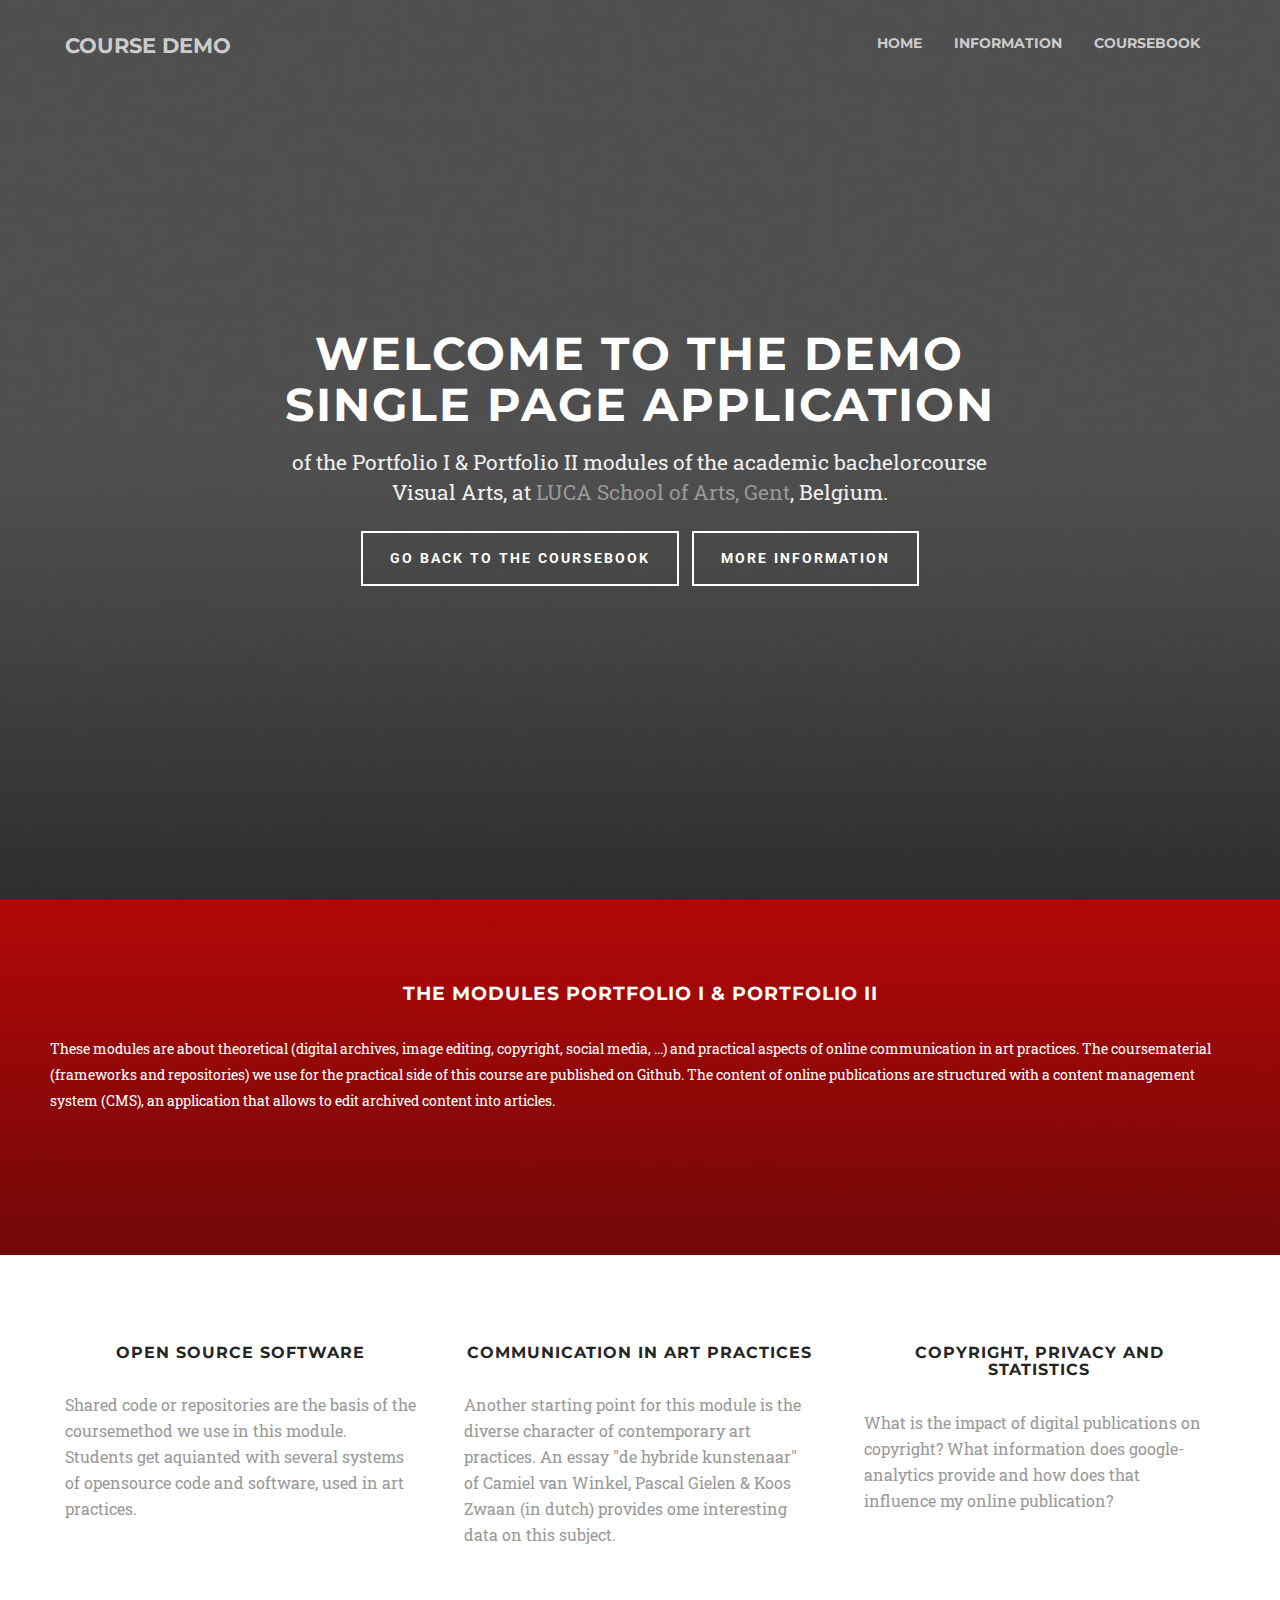
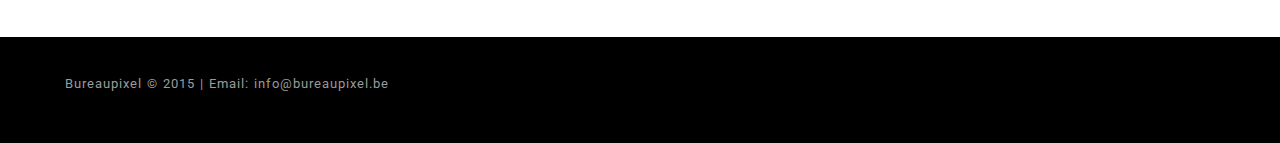
==== commit e6256a3a: "demo portfolio" ====
--- a/index.html
+++ b/index.html
@@ -34,7 +34,7 @@
                     <span class="mbr-nav-toggle"></span>
                 </div>
                 <nav>
-                    <ul class="nav nav-pills pull-right"><li><a href="http://mobirise.com" class="mbr-menu-item" id="note-editor-63">HOME</a></li><li><a href="#content5-4" class="mbr-menu-item" id="note-editor-64">INFORMATION</a></li><li><a href="http://portfolio.sintlucas.org" class="mbr-menu-item" id="note-editor-65" target="_blank">COURSEBOOK</a></li></ul>
+                    <ul class="nav nav-pills pull-right"><li><a href="#top" class="mbr-menu-item" id="note-editor-2" target="_blank">HOME</a></li><li><a href="#content5-4" class="mbr-menu-item" id="note-editor-3">INFORMATION</a></li><li><a href="http://portfolio.sintlucas.org" class="mbr-menu-item" id="note-editor-4" target="_blank">COURSEBOOK</a></li></ul>
                 </nav>
             </div>
         </div>
@@ -133,7 +133,7 @@
 </footer>
 <script src="assets/jquery/jquery.min.js" type="text/javascript"></script>
 <script src="assets/bootstrap/js/bootstrap.min.js" type="text/javascript"></script>
-<div class="mobirise_engine" style="position: absolute; left: -1000px; top: -1000px; opacity: 0.1;"><a href="http://mobirise.com/">easy website builder</a> by Mobirise 1.7</div>
+<div class="mobirise_engine" style="position: absolute; left: -1000px; top: -1000px; opacity: 0.1;"><a href="http://mobirise.com/">free website builder</a> by Mobirise 1.7</div>
 <script src="assets/jquery-parallax/jquery.parallax.js" type="text/javascript"></script>
 <script src="assets/social-likes/social-likes.js" type="text/javascript"></script>
 <script src="assets/jquery-viewport-checker/jquery.viewportchecker.js" type="text/javascript"></script>
--- a/assets/style.css
+++ b/assets/style.css
@@ -2,6 +2,8 @@
   position: relative;
   min-height: 100%;
 }
+a{color:#999;}
+a:hover{color:#FFF;}
 .mbr-transparent {
   opacity: 0;
   filter: alpha(opacity=0);
